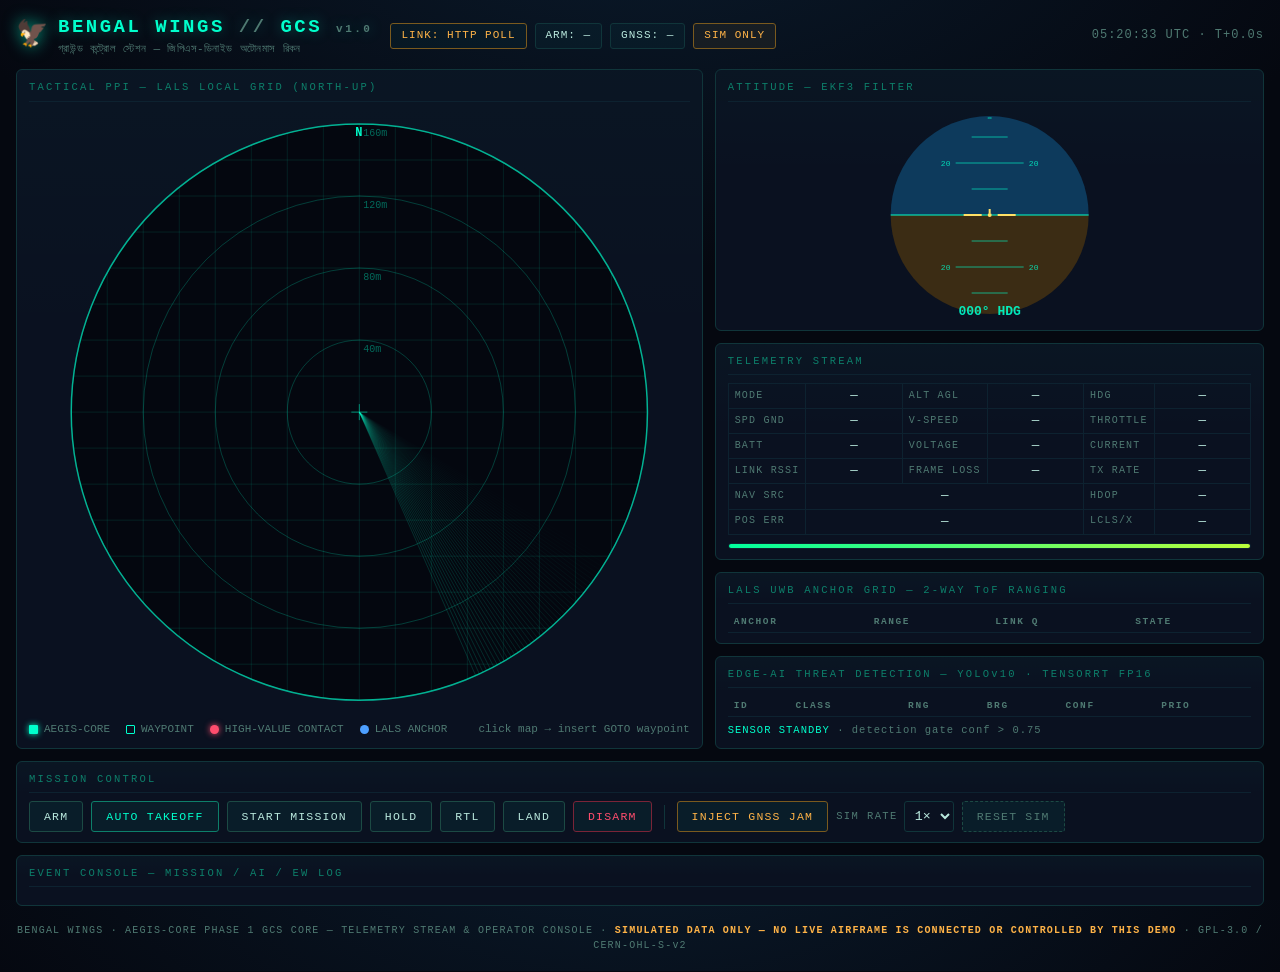
==== gcs/web/index.html @ cf32df64 "feat(gcs): implement Phase-1 GCS core — zero-dep telemetry server + tactical dashboard Ships the roa" ====
<!DOCTYPE html>
<html lang="en">
<head>
<meta charset="UTF-8">
<meta name="viewport" content="width=device-width, initial-scale=1">
<title>BENGAL WINGS — GCS Tactical Dashboard</title>
<link rel="icon" href="data:image/svg+xml,<svg xmlns='http://www.w3.org/2000/svg' viewBox='0 0 100 100'><text y='0.9em' font-size='90'>🦅</text></svg>">
<link rel="stylesheet" href="style.css">
</head>
<body>
<div id="app">

  <header id="topbar">
    <div class="brand">
      <span class="logo">🦅</span>
      <div class="brand-text">
        <h1>BENGAL WINGS <span class="dim">//</span> GCS <span class="ver">v1.0</span></h1>
        <p class="bn">গ্রাউন্ড কন্ট্রোল স্টেশন — জিপিএস-ডিনাইড অটোনমাস রিকন</p>
      </div>
    </div>
    <div id="pills">
      <span class="pill" id="pill-link">LINK: …</span>
      <span class="pill" id="pill-arm">ARM: —</span>
      <span class="pill" id="pill-gnss">GNSS: —</span>
      <span class="pill sim-flag">SIM ONLY</span>
    </div>
    <div class="clock"><span id="utc-clock">--:--:--</span> UTC · T+<span id="sim-clock">0.0</span>s</div>
  </header>

  <div id="jam-banner">⚠ GNSS DENIED — NAV SOURCE SWITCHED TO LALS + OPTICAL FLOW ⚠</div>

  <main id="grid">
    <section class="panel" id="radar-panel">
      <div class="panel-title">TACTICAL PPI — LALS LOCAL GRID (NORTH-UP)</div>
      <div id="radar-wrap"><canvas id="radar"></canvas></div>
      <div class="radar-foot">
        <span class="legend"><i class="sw drone"></i>AEGIS-CORE</span>
        <span class="legend"><i class="sw wpt"></i>WAYPOINT</span>
        <span class="legend"><i class="sw host"></i>HIGH-VALUE CONTACT</span>
        <span class="legend"><i class="sw anc"></i>LALS ANCHOR</span>
        <span class="hint">click map → insert GOTO waypoint</span>
      </div>
    </section>

    <section class="col">
      <div class="panel" id="att-panel">
        <div class="panel-title">ATTITUDE — EKF3 FILTER</div>
        <div id="att-wrap"><canvas id="att"></canvas></div>
      </div>
      <div class="panel" id="telem-panel">
        <div class="panel-title">TELEMETRY STREAM</div>
        <table class="kv" id="telem">
          <tr><td>MODE</td><th id="t-mode">—</th><td>ALT AGL</td><th id="t-alt">—</th><td>HDG</td><th id="t-hdg">—</th></tr>
          <tr><td>SPD GND</td><th id="t-gs">—</th><td>V-SPEED</td><th id="t-vs">—</th><td>THROTTLE</td><th id="t-thr">—</th></tr>
          <tr><td>BATT</td><th id="t-batt">—</th><td>VOLTAGE</td><th id="t-volt">—</th><td>CURRENT</td><th id="t-cur">—</th></tr>
          <tr><td>LINK RSSI</td><th id="t-rssi">—</th><td>FRAME LOSS</td><th id="t-loss">—</th><td>TX RATE</td><th id="t-rate">—</th></tr>
          <tr><td>NAV SRC</td><th colspan="3" id="t-nav">—</th><td>HDOP</td><th id="t-hdop">—</th></tr>
          <tr><td>POS ERR</td><th colspan="3" id="t-perr">—</th><td>LCLS/X</td><th id="t-xy">—</th></tr>
        </table>
        <div class="batt-bar"><div id="batt-fill"></div></div>
      </div>

      <div class="panel" id="lals-panel">
        <div class="panel-title">LALS UWB ANCHOR GRID — 2-WAY ToF RANGING</div>
        <table class="grid-table" id="lals-table">
          <thead><tr><th>ANCHOR</th><th>RANGE</th><th>LINK Q</th><th>STATE</th></tr></thead>
          <tbody></tbody>
        </table>
      </div>

      <div class="panel" id="contacts-panel">
        <div class="panel-title">EDGE-AI THREAT DETECTION — YOLOv10 · TENSORRT FP16</div>
        <table class="grid-table" id="contacts-table">
          <thead><tr><th>ID</th><th>CLASS</th><th>RNG</th><th>BRG</th><th>CONF</th><th>PRIO</th></tr></thead>
          <tbody></tbody>
        </table>
        <div class="scan-note"><span id="ai-state">SENSOR STANDBY</span> · detection gate conf &gt; 0.75</div>
      </div>
    </section>
  </main>

  <section id="controls" class="panel">
    <div class="panel-title">MISSION CONTROL</div>
    <div class="ctrl-row">
      <button data-cmd="arm">ARM</button>
      <button data-cmd="takeoff" class="primary">AUTO TAKEOFF</button>
      <button data-cmd="mission">START MISSION</button>
      <button data-cmd="hold">HOLD</button>
      <button data-cmd="rtl">RTL</button>
      <button data-cmd="land">LAND</button>
      <button data-cmd="disarm" class="danger">DISARM</button>
      <span class="divider"></span>
      <button id="btn-jam" class="ew">INJECT GNSS JAM</button>
      <label class="rate">SIM RATE
        <select id="rate">
          <option value="1">1×</option><option value="2">2×</option>
          <option value="4">4×</option>
        </select>
      </label>
      <button id="btn-reset" class="ghost">RESET SIM</button>
    </div>
  </section>

  <section id="console" class="panel">
    <div class="panel-title">EVENT CONSOLE — MISSION / AI / EW LOG</div>
    <ul id="log-list"></ul>
  </section>

  <footer id="foot">
    BENGAL WINGS · AEGIS-CORE PHASE 1 GCS CORE — TELEMETRY STREAM &amp; OPERATOR CONSOLE ·
    <b>SIMULATED DATA ONLY — NO LIVE AIRFRAME IS CONNECTED OR CONTROLLED BY THIS DEMO</b> ·
    GPL-3.0 / CERN-OHL-S-v2
  </footer>
</div>
<script src="app.js"></script>
</body>
</html>
---- gcs/web/style.css ----
/* ============================================================================
   🦅 BENGAL WINGS GCS — tactical dashboard styling
   Dark ops-room theme matching the playground radar HUD palette.
   ========================================================================== */
:root {
  --bg: #050810;
  --panel: #0a1120;
  --line: #10353a;
  --accent: #00ffcc;
  --accent-dim: #0d7f6a;
  --amber: #ffb347;
  --red: #ff4d6d;
  --text: #b9e8dd;
  --dim: #4f7a72;
  --mono: "JetBrains Mono", "Fira Code", ui-monospace, Menlo, Consolas, monospace;
}
* { box-sizing: border-box; }
html, body { margin: 0; height: 100%; }
body {
  background:
    radial-gradient(1200px 600px at 50% -10%, #0a1a2b 0%, var(--bg) 60%),
    var(--bg);
  color: var(--text);
  font-family: var(--mono);
  font-size: 13px;
  line-height: 1.45;
}
#app { max-width: 1480px; margin: 0 auto; padding: 14px 16px 8px; display: flex; flex-direction: column; gap: 12px; }

/* ---------------------------------------------------------------- top bar */
#topbar { display: flex; align-items: center; gap: 18px; flex-wrap: wrap; }
.brand { display: flex; align-items: center; gap: 10px; }
.logo { font-size: 26px; filter: drop-shadow(0 0 8px rgba(0,255,204,.6)); }
.brand-text h1 { margin: 0; font-size: 19px; letter-spacing: 2.5px; color: var(--accent); text-shadow: 0 0 14px rgba(0,255,204,.35); }
.brand-text .ver { font-size: 11px; color: var(--dim); }
.brand-text .bn { margin: 0; font-size: 11px; color: var(--dim); letter-spacing: .4px; }
.dim { color: var(--dim); }
#pills { display: flex; gap: 8px; flex-wrap: wrap; }
.pill {
  border: 1px solid var(--line); border-radius: 3px; padding: 4px 10px;
  font-size: 11px; letter-spacing: 1px; color: var(--text); background: rgba(0,255,204,.03);
}
.pill.good { color: #66ffcc; border-color: #1e6f5c; }
.pill.warn { color: var(--amber); border-color: #7a5a1e; }
.pill.bad  { color: var(--red);  border-color: #7a2437; animation: blink 1s steps(2) infinite; }
.pill.sim-flag { color: var(--amber); border-color: #7a5a1e; background: rgba(255,179,71,.06); }
.clock { margin-left: auto; font-size: 12px; color: var(--dim); letter-spacing: 1px; }
@keyframes blink { 50% { opacity: .45; } }

#jam-banner {
  display: none; text-align: center; padding: 6px; letter-spacing: 2px; font-size: 12px;
  color: var(--red); border: 1px dashed var(--red); background: rgba(255,77,109,.08);
  animation: blink 1.2s steps(2) infinite;
}
#jam-banner.on { display: block; }

/* ------------------------------------------------------------------ grid */
#grid { display: grid; grid-template-columns: minmax(480px, 1.25fr) minmax(420px, 1fr); gap: 12px; align-items: stretch; }
.col { display: flex; flex-direction: column; gap: 12px; }
.panel { background: linear-gradient(180deg, rgba(0,255,204,.02), transparent 40%), var(--panel); border: 1px solid var(--line); border-radius: 6px; padding: 10px 12px; }
.panel-title { font-size: 10.5px; letter-spacing: 2.2px; color: var(--accent-dim); margin-bottom: 8px; border-bottom: 1px solid #0d2230; padding-bottom: 5px; }

/* ----------------------------------------------------------------- radar */
#radar-panel { display: flex; flex-direction: column; }
#radar-wrap { position: relative; flex: 1; min-height: 480px; }
#radar { position: absolute; inset: 0; width: 100%; height: 100%; display: block; cursor: crosshair; }
.radar-foot { display: flex; gap: 16px; align-items: center; margin-top: 8px; font-size: 11px; color: var(--dim); flex-wrap: wrap; }
.legend { display: inline-flex; align-items: center; gap: 6px; }
.sw { width: 9px; height: 9px; display: inline-block; border-radius: 1px; }
.sw.drone { background: var(--accent); box-shadow: 0 0 6px var(--accent); }
.sw.wpt { border: 1px solid var(--accent); background: transparent; }
.sw.host { background: var(--red); box-shadow: 0 0 6px var(--red); border-radius: 50%; }
.sw.anc { background: #4d9fff; border-radius: 50%; }
.hint { margin-left: auto; }

/* ------------------------------------------------------------ attitude */
#att-wrap { position: relative; height: 210px; }
#att { position: absolute; inset: 0; width: 100%; height: 100%; }

/* ----------------------------------------------------------- telemetry */
.kv { width: 100%; border-collapse: collapse; }
.kv td, .kv th { padding: 3px 6px; border: 1px solid #0d2230; white-space: nowrap; }
.kv td { color: var(--dim); font-size: 10px; letter-spacing: 1.2px; width: 12%; }
.kv th { color: var(--text); font-weight: 500; font-size: 12.5px; width: 21.3%; }
.kv th.hot { color: var(--amber); } .kv th.cold { color: var(--red); }
.batt-bar { height: 6px; border: 1px solid #0d2230; margin-top: 8px; border-radius: 3px; overflow: hidden; }
#batt-fill { height: 100%; width: 100%; background: linear-gradient(90deg, #00ff9d, #baff3a); transition: width .4s; }
#batt-fill.low { background: linear-gradient(90deg, var(--amber), #ff7b3a); }
#batt-fill.crit { background: linear-gradient(90deg, #ff2f55, #ff7b3a); animation: blink 1s steps(2) infinite; }

/* ------------------------------------------------------- tables (lals, ai) */
.grid-table { width: 100%; border-collapse: collapse; font-size: 12px; }
.grid-table th { font-size: 9.5px; color: var(--dim); letter-spacing: 1.6px; text-align: left; padding: 3px 6px; border-bottom: 1px solid #0d2230; }
.grid-table td { padding: 3.5px 6px; border-bottom: 1px dotted #0f2b33; }
.qbar { display: inline-block; width: 52px; height: 5px; background: #0d2230; border-radius: 2px; overflow: hidden; vertical-align: middle; }
.qbar i { display: block; height: 100%; background: var(--accent); }
.qbar.degraded i { background: var(--amber); }
.st-ok { color: #66ffcc; } .st-deg { color: var(--amber); } .st-crit { color: var(--red); animation: blink 1s steps(2) infinite; }
#contacts-table tbody tr.p-CRITICAL { background: rgba(255,77,109,.07); }
.scan-note { margin-top: 6px; font-size: 10.5px; color: var(--dim); letter-spacing: 1px; }
#ai-state { color: var(--accent); }
#lals-panel tbody, #contacts-panel tbody { min-height: 40px; }
.empty-note { color: var(--dim); font-style: italic; }

/* -------------------------------------------------------------- controls */
#controls .ctrl-row { display: flex; gap: 8px; flex-wrap: wrap; align-items: center; }
button {
  font-family: var(--mono); font-size: 11.5px; letter-spacing: 1.2px; cursor: pointer;
  color: var(--text); background: rgba(0,255,204,.05);
  border: 1px solid #1c4a44; border-radius: 3px; padding: 8px 14px; transition: all .15s;
}
button:hover { background: rgba(0,255,204,.14); box-shadow: 0 0 10px rgba(0,255,204,.25); }
button:active { transform: translateY(1px); }
button.primary { border-color: var(--accent-dim); color: var(--accent); }
button.danger { border-color: #7a2437; color: var(--red); }
button.danger:hover { background: rgba(255,77,109,.12); box-shadow: 0 0 10px rgba(255,77,109,.3); }
button.ew { border-color: #7a5a1e; color: var(--amber); }
button.ew.active { background: rgba(255,77,109,.15); color: var(--red); border-color: var(--red); animation: blink 1.2s steps(2) infinite; }
button.ghost { color: var(--dim); border-style: dashed; }
.divider { width: 1px; height: 24px; background: var(--line); margin: 0 4px; }
.rate { display: inline-flex; gap: 6px; align-items: center; color: var(--dim); font-size: 10.5px; letter-spacing: 1.4px; }
select { font-family: var(--mono); background: var(--panel); color: var(--text); border: 1px solid var(--line); border-radius: 3px; padding: 6px; }

/* --------------------------------------------------------------- console */
#console { max-height: 170px; overflow: hidden; display: flex; flex-direction: column; }
#log-list { list-style: none; margin: 0; padding: 0; overflow-y: auto; font-size: 11.5px; flex: 1; }
#log-list li { padding: 1.5px 0; border-bottom: 1px dotted #0c1e29; white-space: pre-wrap; }
#log-list .tg { display: inline-block; width: 46px; }
.t-CMD { color: #7fd4ff; } .t-NAV { color: var(--accent); } .t-AI { color: var(--amber); }
.t-WARN { color: var(--red); } .t-EW { color: #ff7ab3; } .t-EKF { color: #c792ea; } .t-SIM { color: var(--dim); }

/* ------------------------------------------------------------------ foot */
#foot { text-align: center; color: var(--dim); font-size: 10px; letter-spacing: 1.2px; padding: 6px 0 10px; }
#foot b { color: var(--amber); font-weight: 600; }

@media (max-width: 1100px) {
  #grid { grid-template-columns: 1fr; }
  #radar-wrap { min-height: 360px; }
}
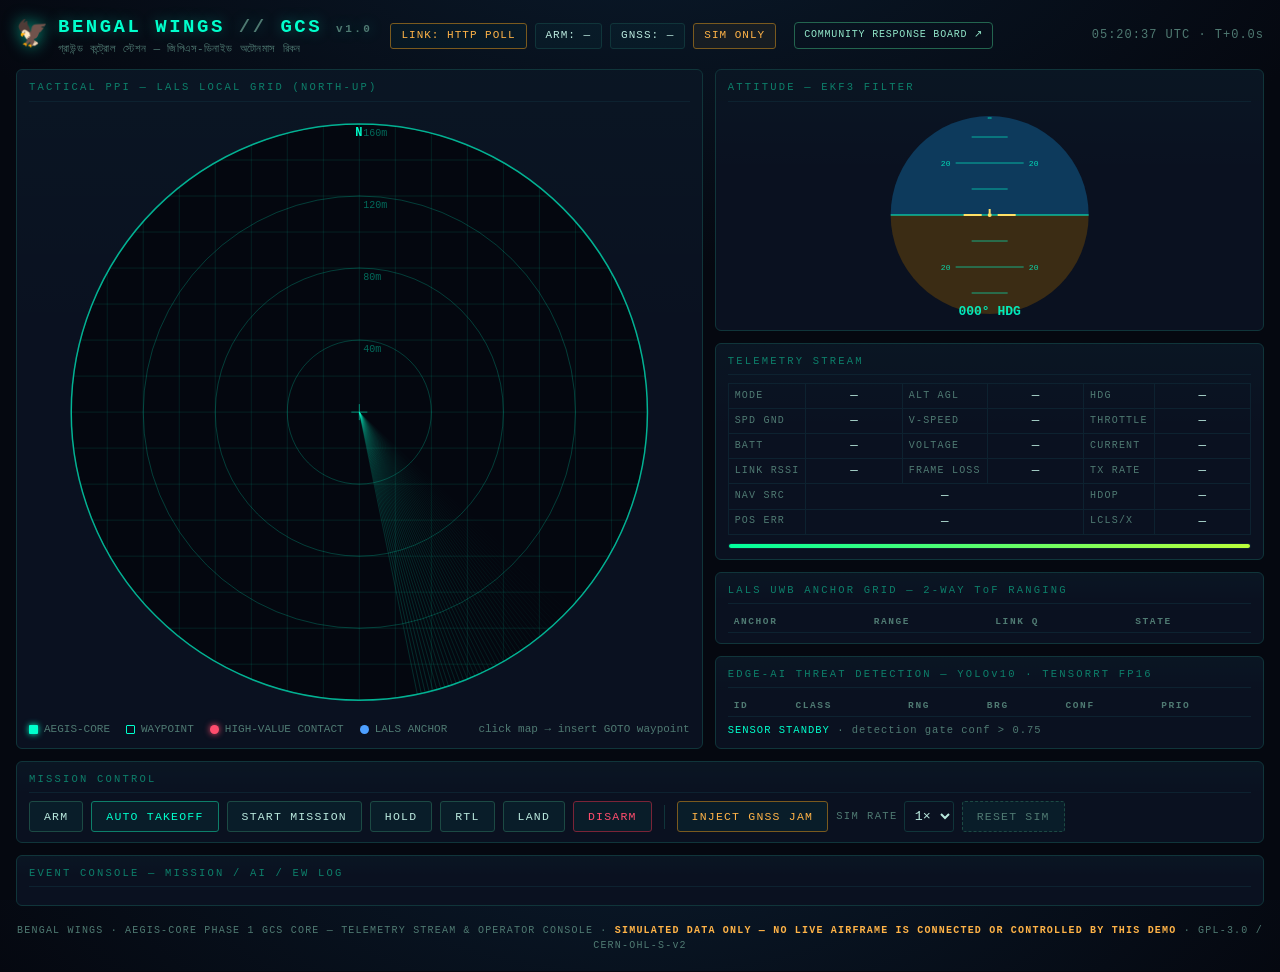
==== commit 331c237b: "Add offline community flood response board Co-authored-by: arena-agent <297053741+arena-agent@users." ====
--- a/gcs/web/index.html
+++ b/gcs/web/index.html
@@ -24,6 +24,7 @@
       <span class="pill" id="pill-gnss">GNSS: —</span>
       <span class="pill sim-flag">SIM ONLY</span>
     </div>
+    <a class="response-link" href="/response.html">COMMUNITY RESPONSE BOARD ↗</a>
     <div class="clock"><span id="utc-clock">--:--:--</span> UTC · T+<span id="sim-clock">0.0</span>s</div>
   </header>
 
--- a/gcs/web/style.css
+++ b/gcs/web/style.css
@@ -46,6 +46,8 @@
 .pill.sim-flag { color: var(--amber); border-color: #7a5a1e; background: rgba(255,179,71,.06); }
 .clock { margin-left: auto; font-size: 12px; color: var(--dim); letter-spacing: 1px; }
 @keyframes blink { 50% { opacity: .45; } }
+.response-link { color: #91e6c9; border: 1px solid #23654f; border-radius: 4px; padding: 5px 9px; font-size: 10px; letter-spacing: .8px; text-decoration: none; white-space: nowrap; }
+.response-link:hover { background: rgba(0,255,204,.08); border-color: var(--accent-dim); }
 
 #jam-banner {
   display: none; text-align: center; padding: 6px; letter-spacing: 2px; font-size: 12px;
